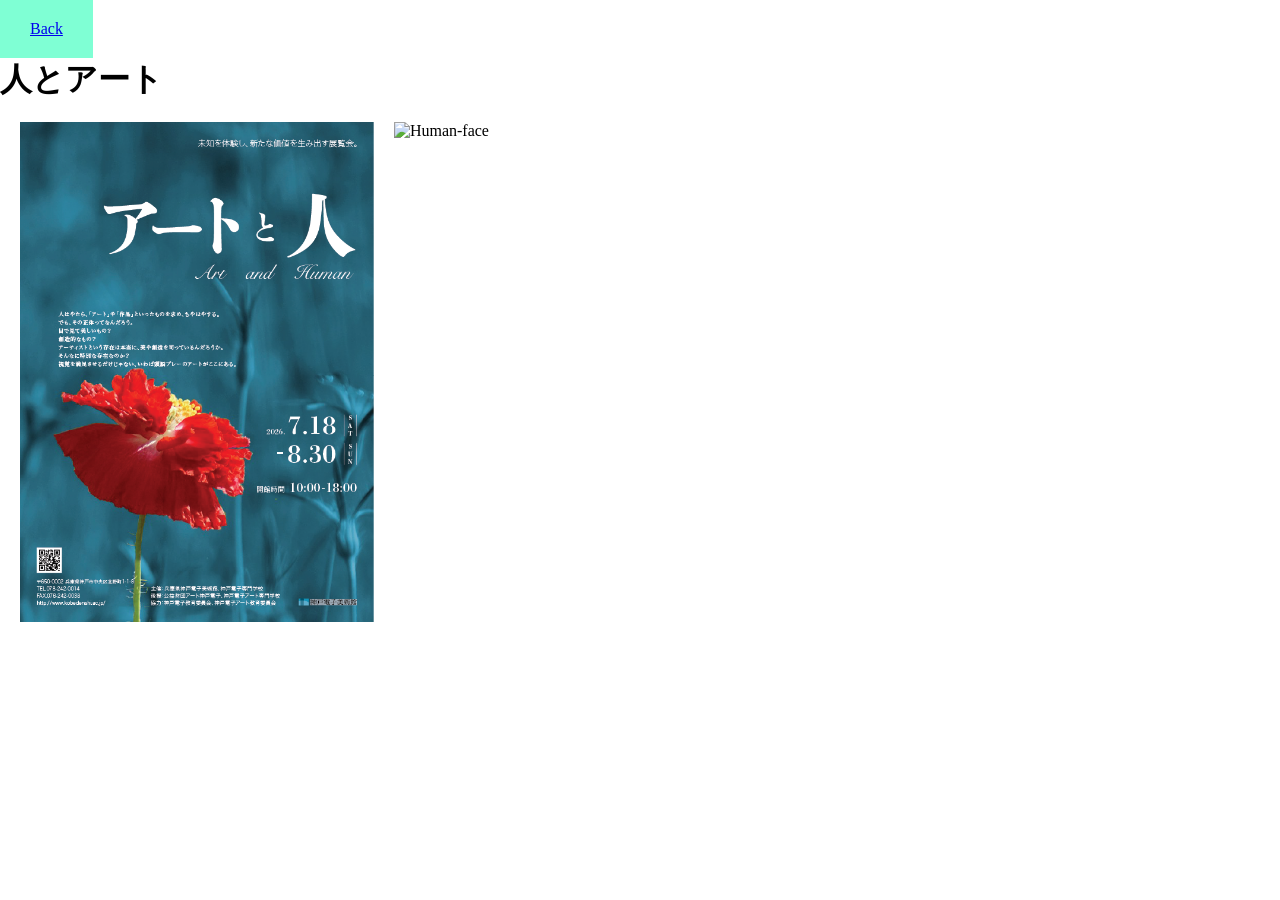
==== poster.html @ 91df23de "first commit" ====
<!DOCTYPE html>
<html lang="ja">
<head>
    <meta charset="UTF-8">
    <meta name="viewport" content="width=device-width, initial-scale=1.0">
    <title>Poster</title>
    <link rel="stylesheet" href="css/style-poster.css">
</head>
<body>
    <a class="back" href="/index.html">Back</a>
    <h1>人とアート</h1>
    <div class="carousel">
        <img class="flower" src="img/Poster/Flower-1.png" alt="Flower1">
        <img class="img/Poster/Human-face.png" alt="Human-face">
    </div>
</body>
</html>
---- css/style-poster.css ----
* {
    margin: 0;
    padding: 0;
}
a {
    display: inline-block;
    padding: 20px 30px;
    background-color: aquamarine;
    text-align: center;
}
.carousel {
    display: flex;
    height: 500px;
    width: max-content;
    padding: 20px;
    gap: 20px;
    overflow: hidden;
    animation: scroll 10s linear infinite;
}
@keyframes scroll {
    0% {transform: translateX(0);}
    100% {transform: translateX(-50%);}
}
.carousel:hover {
    animation-play-state: paused;
}
img:hover {
    border: 5px solid rgba(200, 200, 200, 0.4);
    border-radius: 10px;
    scale: 105%;
    transition: 0.5s ease-in-out;
}
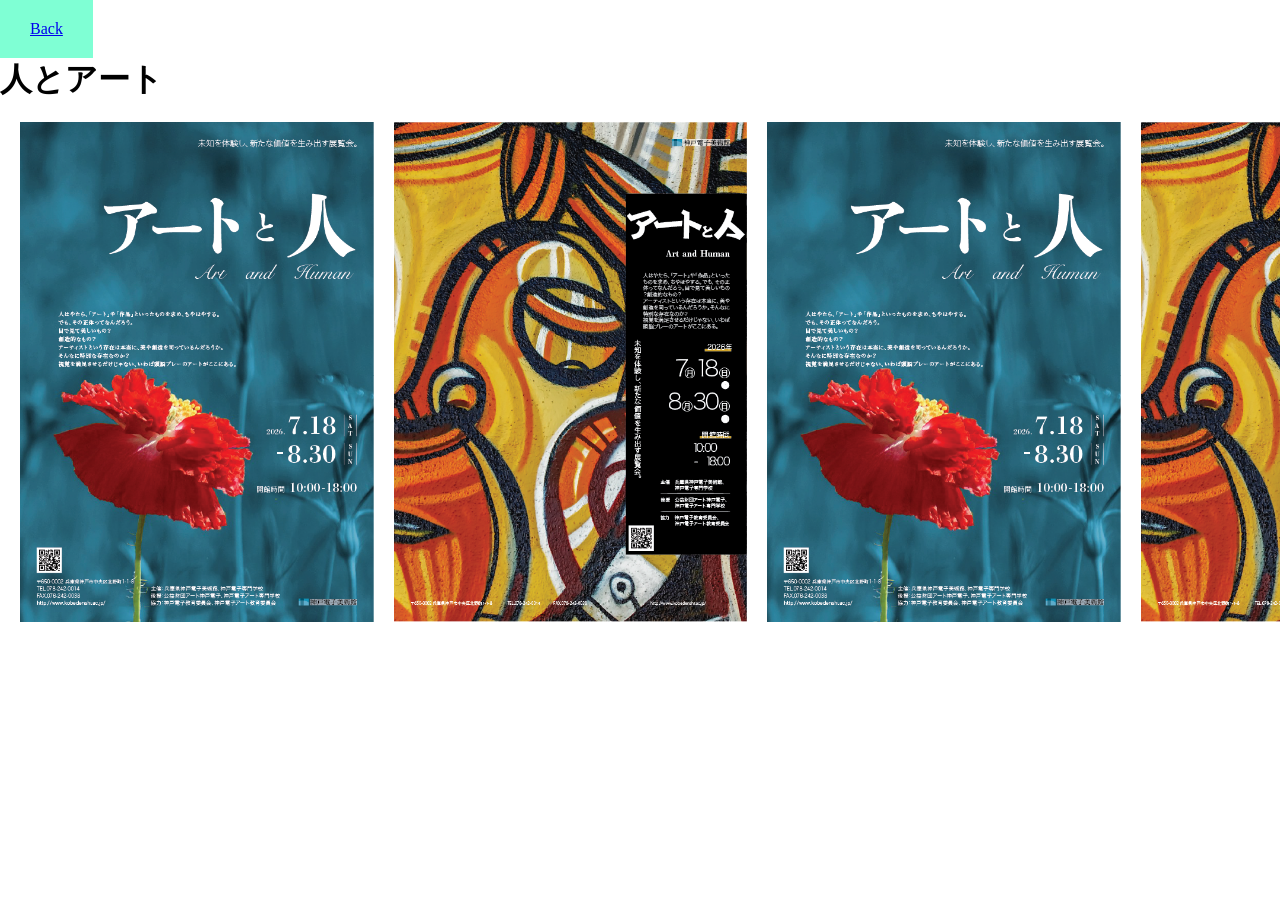
==== commit ea9858f5: "Add my profile" ====
--- a/poster.html
+++ b/poster.html
@@ -11,7 +11,9 @@
     <h1>人とアート</h1>
     <div class="carousel">
         <img class="flower" src="img/Poster/Flower-1.png" alt="Flower1">
-        <img class="img/Poster/Human-face.png" alt="Human-face">
+        <img class="face" src="img/Poster/Human-face.png" alt="Human-face">
+        <img class="flower" src="img/Poster/Flower-1.png" alt="Flower1">
+        <img class="face" src="img/Poster/Human-face.png" alt="Human-face">
     </div>
 </body>
 </html>
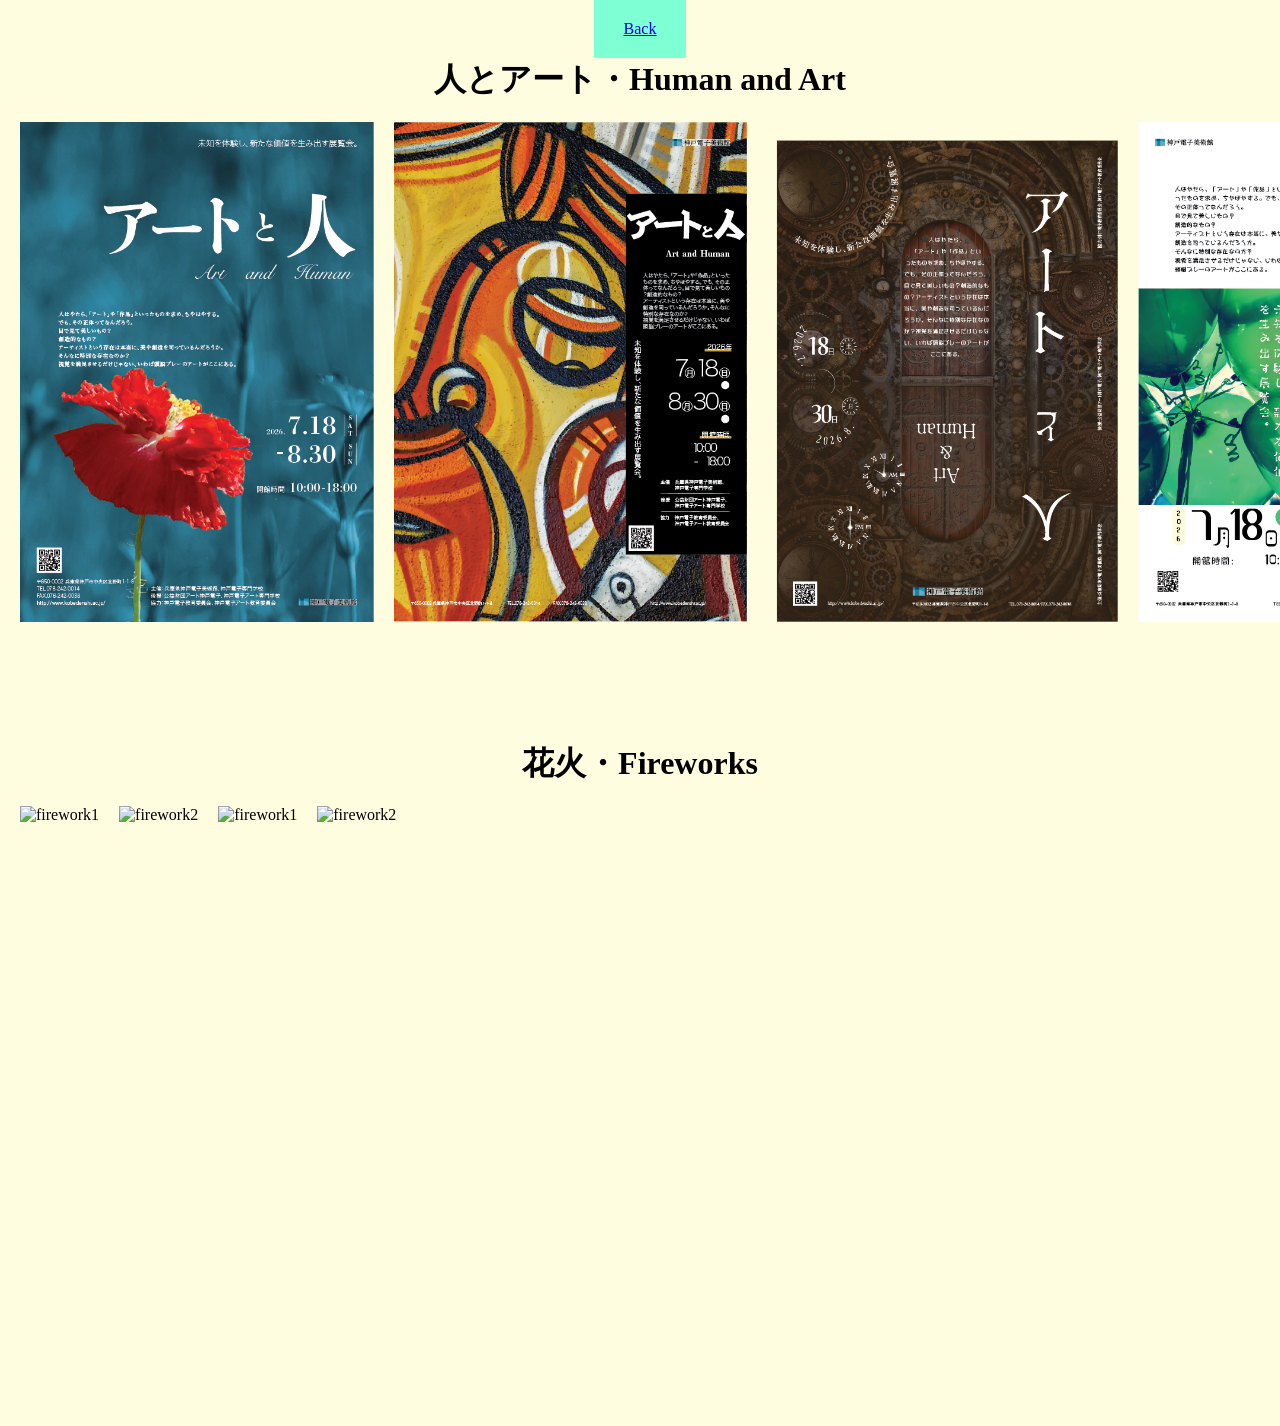
==== commit d56e8198: "." ====
--- a/poster.html
+++ b/poster.html
@@ -5,15 +5,42 @@
     <meta name="viewport" content="width=device-width, initial-scale=1.0">
     <title>Poster</title>
     <link rel="stylesheet" href="css/style-poster.css">
+    <style>
+        a {
+    display: inline-block;
+    padding: 20px 30px;
+    background-color: aquamarine;
+    text-align: center;
+}
+    </style> 
 </head>
 <body>
-    <a class="back" href="/index.html">Back</a>
-    <h1>人とアート</h1>
-    <div class="carousel">
-        <img class="flower" src="img/Poster/Flower-1.png" alt="Flower1">
-        <img class="face" src="img/Poster/Human-face.png" alt="Human-face">
-        <img class="flower" src="img/Poster/Flower-1.png" alt="Flower1">
-        <img class="face" src="img/Poster/Human-face.png" alt="Human-face">
+    <div class="wrap">
+        <a class="back" href="index.html">Back</a>
+        <h1>人とアート・Human and Art</h1>
+        <div class="carousel">
+            <img class="flower" src="img/Poster/Flower-1.png" alt="Flower1">
+            <img class="face" src="img/Poster/Human-face.png" alt="Human-face">
+            <img class="door" src="img/Poster/Door.png" alt="Door">
+            <img class="balloon" src="img/Poster/Balloon.png" alt="Balloon">
+            <img class="girl" src="img/Poster/Girl-painting.png" alt="Girl-painting">
+    
+            <!-- Repeat Repeat Repeat -->
+            <img class="flower" src="img/Poster/Flower-1.png" alt="Flower1">
+            <img class="face" src="img/Poster/Human-face.png" alt="Human-face">
+            <img class="flower" src="img/Poster/Door.png" alt="Door">
+            <img class="face" src="img/Poster/Balloon.png" alt="Balloon">
+            <img class="face" src="img/Poster/Girl-painting.png" alt="Girl-painting">
+        </div>
+        <h1>花火・Fireworks</h1>
+        <div class="carousel">
+            <img class="firework1" src="img/Poster/Firework1.jpg" alt="firework1">
+            <img class="firework1" src="img/Poster/Firework2.jpg" alt="firework2">
+    
+            <!-- Repeat Repeat Repeat -->
+             <img class="firework1" src="img/Poster/Firework1.jpg" alt="firework1">
+            <img class="firework1" src="img/Poster/Firework2.jpg" alt="firework2">
+        </div>
     </div>
 </body>
 </html>
--- a/css/style-poster.css
+++ b/css/style-poster.css
@@ -2,10 +2,11 @@
     margin: 0;
     padding: 0;
 }
-a {
-    display: inline-block;
-    padding: 20px 30px;
-    background-color: aquamarine;
+body {
+    background: rgb(255, 253, 224);
+}
+.wrap {
+
     text-align: center;
 }
 .carousel {
@@ -13,9 +14,10 @@
     height: 500px;
     width: max-content;
     padding: 20px;
+    margin-bottom: 100px;
     gap: 20px;
     overflow: hidden;
-    animation: scroll 10s linear infinite;
+    animation: scroll 20s linear infinite;
 }
 @keyframes scroll {
     0% {transform: translateX(0);}
